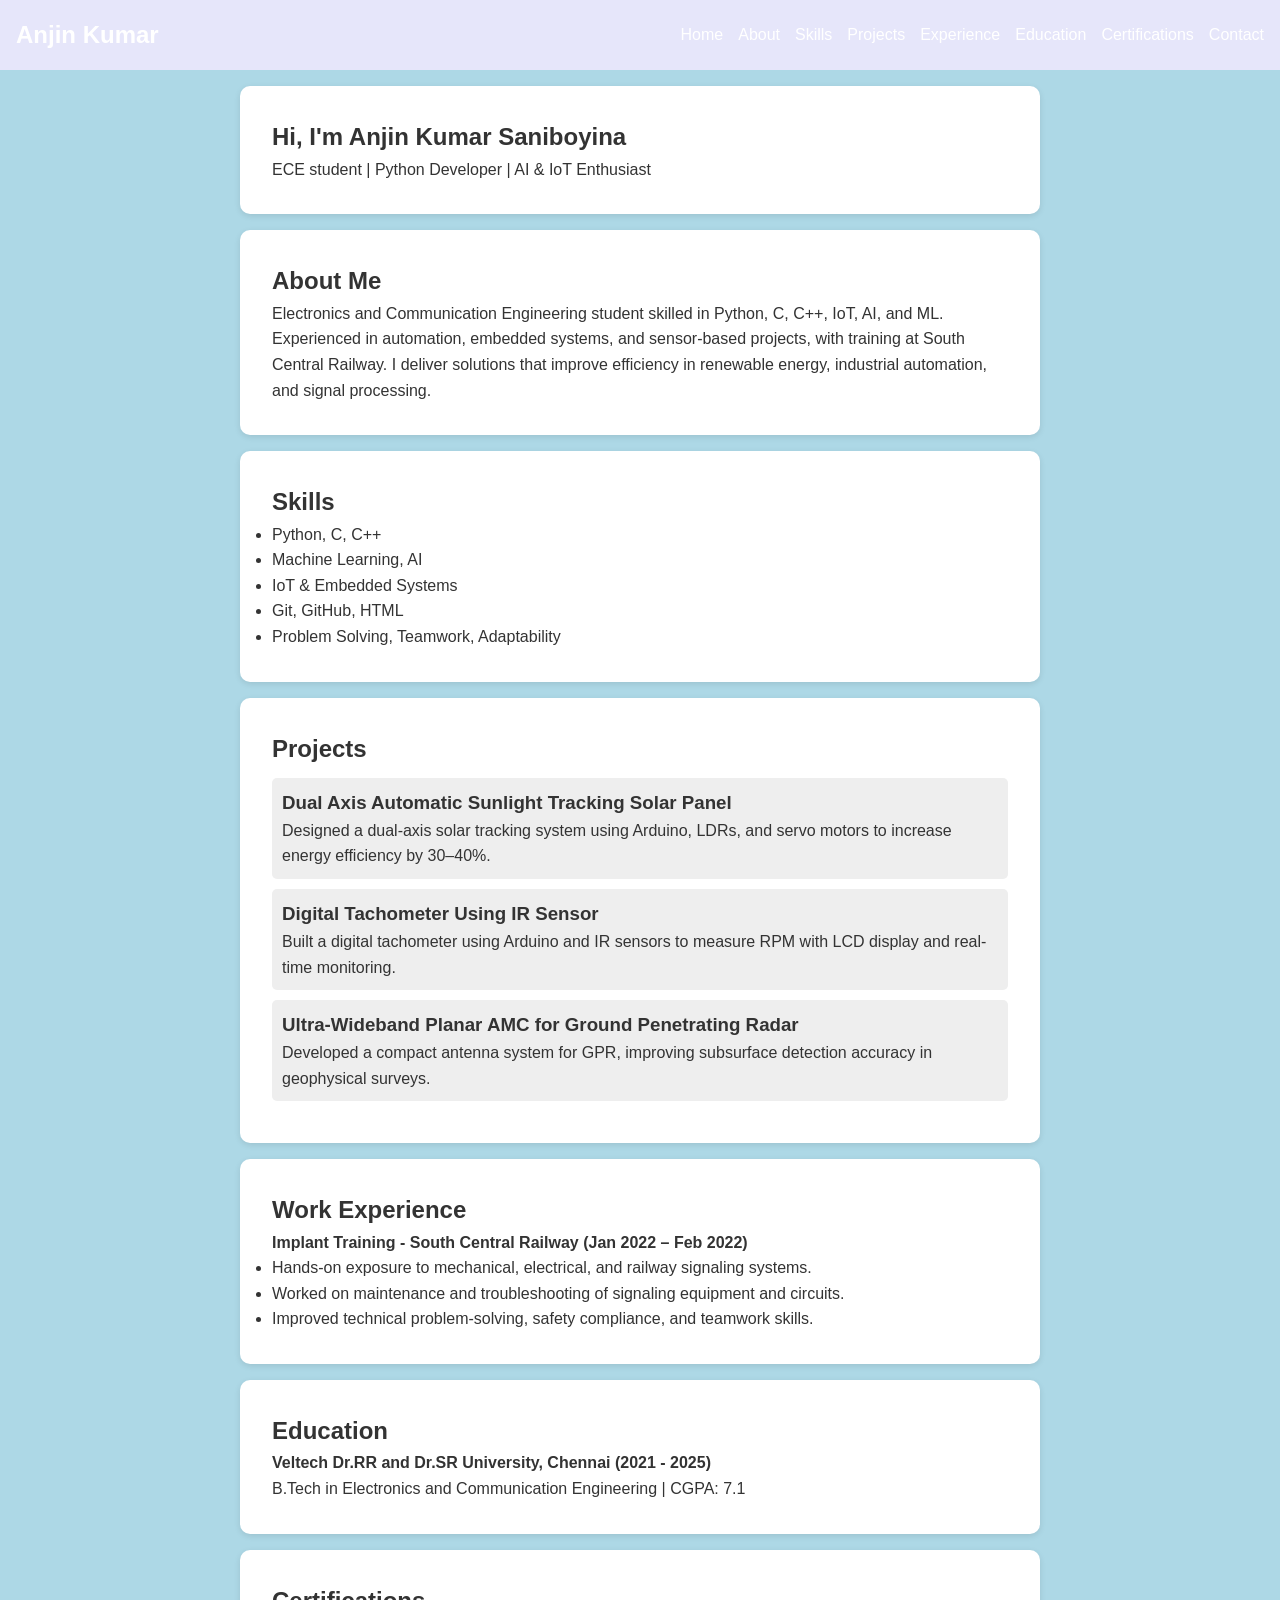
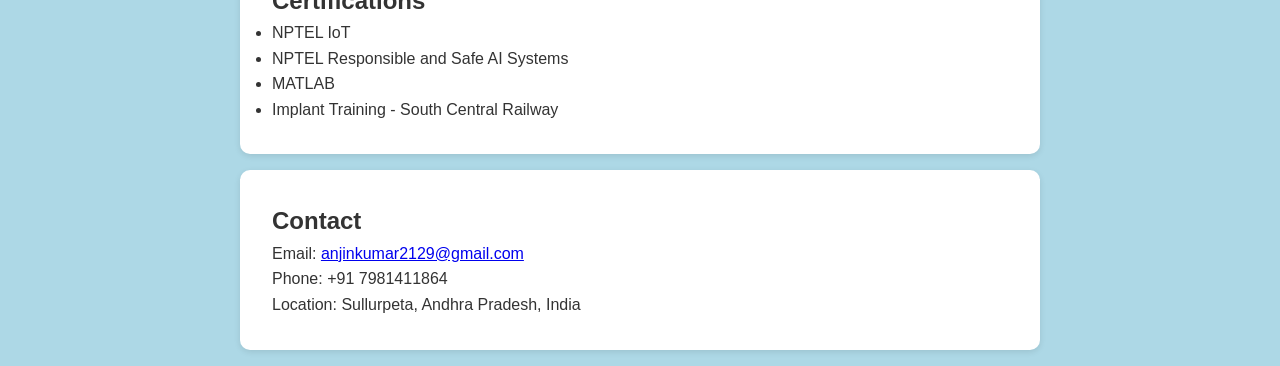
==== index.html @ 386e36b0 "portfolio added" ====
<!DOCTYPE html>
<html lang="en">
<head>
  <meta charset="UTF-8">
  <meta name="viewport" content="width=device-width, initial-scale=1.0">
  <title>Anjin Kumar Portfolio</title>
  <link rel="stylesheet" href="style.css">
</head>
<body>
  <!-- Navigation -->
  <header>
    <nav>
      <h2>Anjin Kumar</h2>
      <ul>
        <li><a href="#home">Home</a></li>
        <li><a href="#about">About</a></li>
        <li><a href="#skills">Skills</a></li>
        <li><a href="#projects">Projects</a></li>
        <li><a href="#experience">Experience</a></li>
        <li><a href="#education">Education</a></li>
        <li><a href="#certifications">Certifications</a></li>
        <li><a href="#contact">Contact</a></li>
      </ul>
    </nav>
  </header>

  <!-- Home -->
  <section id="home">
    <h1>Hi, I'm Anjin Kumar Saniboyina </h1>
    <p>ECE student | Python Developer | AI & IoT Enthusiast</p>
  </section>

  <!-- About -->
  <section id="about">
    <h2>About Me</h2>
    <p>
      Electronics and Communication Engineering student skilled in Python, C, C++, IoT, AI, and ML. 
      Experienced in automation, embedded systems, and sensor-based projects, with training at South Central Railway. 
      I deliver solutions that improve efficiency in renewable energy, industrial automation, and signal processing.
    </p>
  </section>

  <!-- Skills -->
  <section id="skills">
    <h2>Skills</h2>
    <ul>
      <li>Python, C, C++</li>
      <li>Machine Learning, AI</li>
      <li>IoT & Embedded Systems</li>
      <li>Git, GitHub, HTML</li>
      <li>Problem Solving, Teamwork, Adaptability</li>
    </ul>
  </section>

  <!-- Projects -->
  <section id="projects">
    <h2>Projects</h2>
    <div class="project">
      <h3>Dual Axis Automatic Sunlight Tracking Solar Panel</h3>
      <p>Designed a dual-axis solar tracking system using Arduino, LDRs, and servo motors to increase energy efficiency by 30–40%.</p>
    </div>
    <div class="project">
      <h3>Digital Tachometer Using IR Sensor</h3>
      <p>Built a digital tachometer using Arduino and IR sensors to measure RPM with LCD display and real-time monitoring.</p>
    </div>
    <div class="project">
      <h3>Ultra-Wideband Planar AMC for Ground Penetrating Radar</h3>
      <p>Developed a compact antenna system for GPR, improving subsurface detection accuracy in geophysical surveys.</p>
    </div>
  </section>

  <!-- Work Experience -->
  <section id="experience">
    <h2>Work Experience</h2>
    <p><b>Implant Training - South Central Railway (Jan 2022 – Feb 2022)</b></p>
    <ul>
      <li>Hands-on exposure to mechanical, electrical, and railway signaling systems.</li>
      <li>Worked on maintenance and troubleshooting of signaling equipment and circuits.</li>
      <li>Improved technical problem-solving, safety compliance, and teamwork skills.</li>
    </ul>
  </section>

  <!-- Education -->
  <section id="education">
    <h2>Education</h2>
    <p><b>Veltech Dr.RR and Dr.SR University, Chennai (2021 - 2025)</b></p>
    <p>B.Tech in Electronics and Communication Engineering | CGPA: 7.1</p>
  </section>

  <!-- Certifications -->
  <section id="certifications">
    <h2>Certifications</h2>
    <ul>
      <li>NPTEL IoT</li>
      <li>NPTEL Responsible and Safe AI Systems</li>
      <li>MATLAB</li>
      <li>Implant Training - South Central Railway</li>
    </ul>
  </section>

  <!-- Contact -->
  <section id="contact">
    <h2>Contact</h2>
    <p>Email: <a href="mailto:anjinkumar2129@gmail.com">anjinkumar2129@gmail.com</a></p>
    <p>Phone: +91 7981411864</p>
    <p>Location: Sullurpeta, Andhra Pradesh, India</p>
  </section>

  <!-- JS -->
  <script src="script.js"></script>
</body>
</html>
---- style.css ----
/* Reset */
* {
  margin: 0;
  padding: 0;
  box-sizing: border-box;
}

/* Body */
body {
  font-family: Arial, sans-serif;
  line-height: 1.6;
  background: lightblue;
  color: #333;
}

/* Header */
header {
  background: lavender;
  color: white;
  padding: 1rem;
}

header nav {
  display: flex;
  justify-content: space-between;
  align-items: center;
}

header ul {
  list-style: none;
  display: flex;
  gap: 15px;
}

header a {
  color: white;
  text-decoration: none;
}

/* Sections */
section {
  padding: 2rem;
  margin: 1rem auto;
  max-width: 800px;
  background: white;
  border-radius: 10px;
  box-shadow: 0 2px 6px rgba(0,0,0,0.1);
}

.project {
  padding: 10px;
  margin: 10px 0;
  background: #eee;
  border-radius: 5px;
}
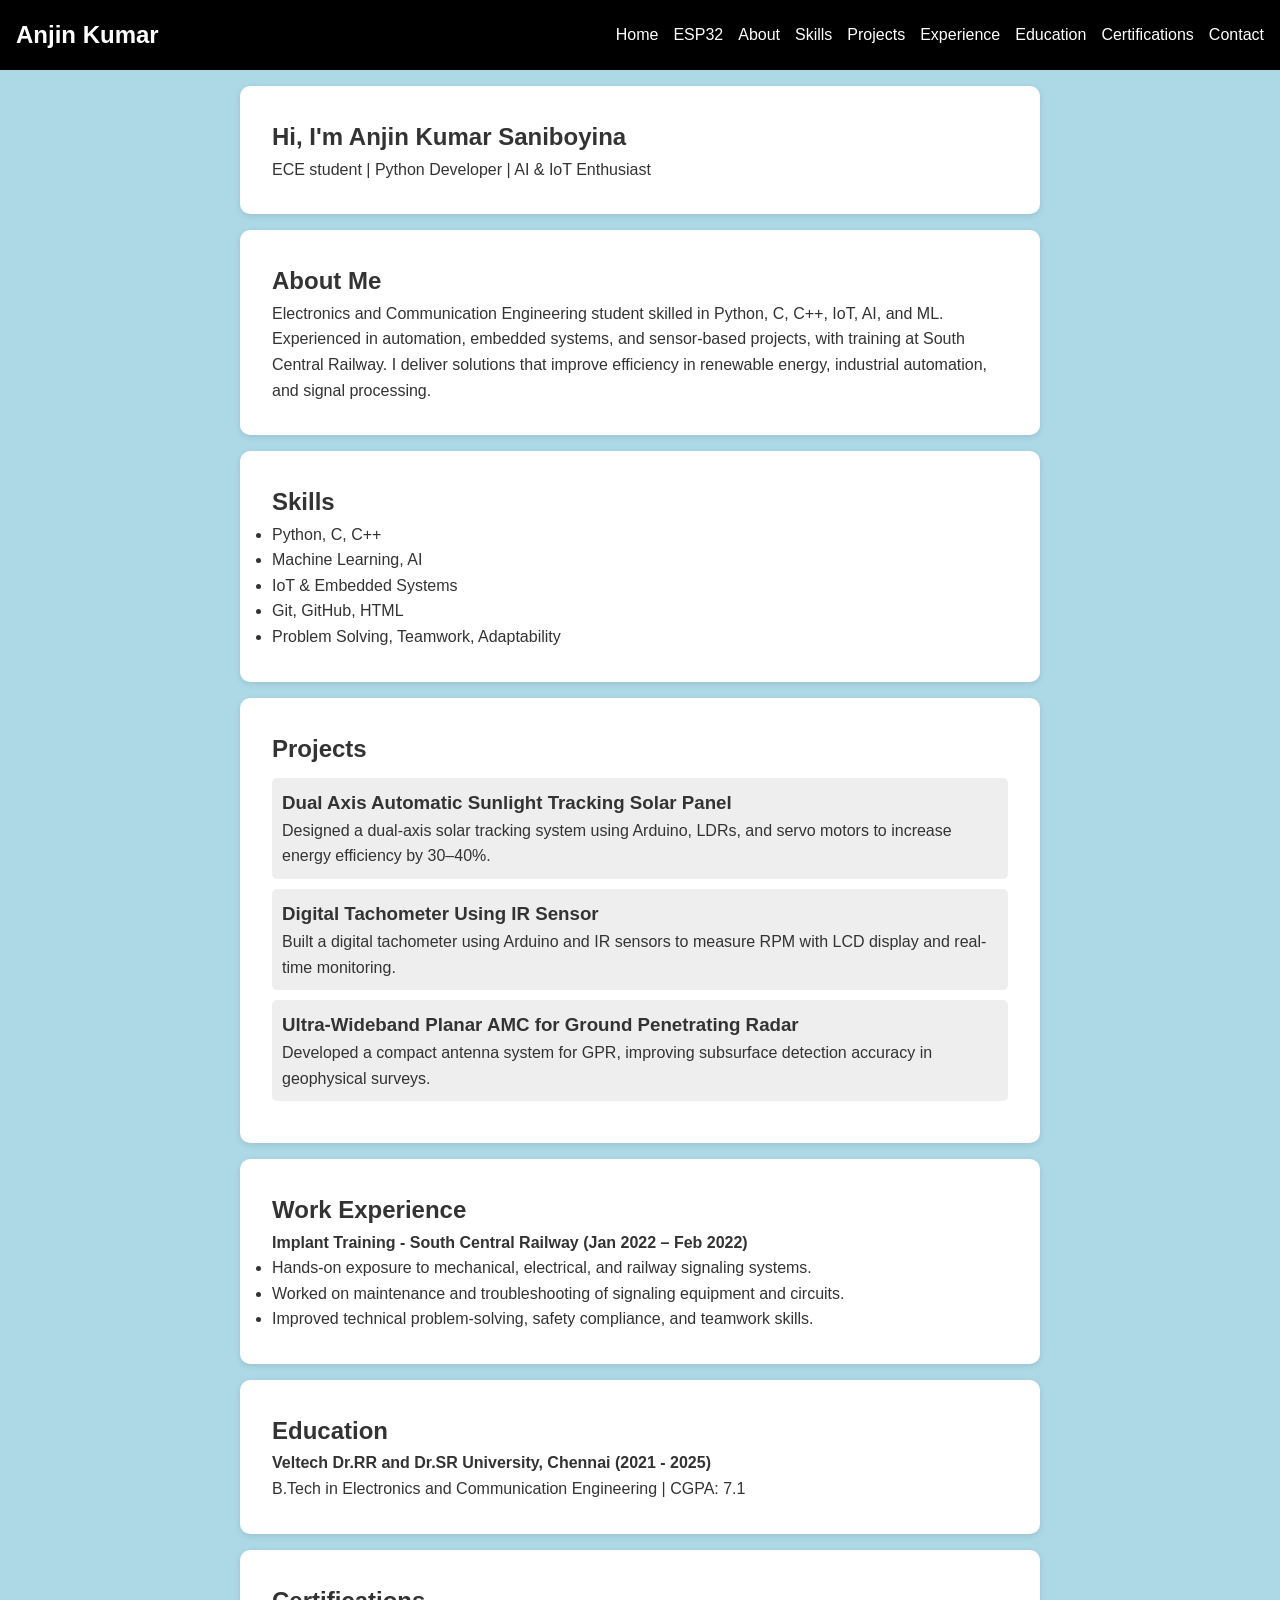
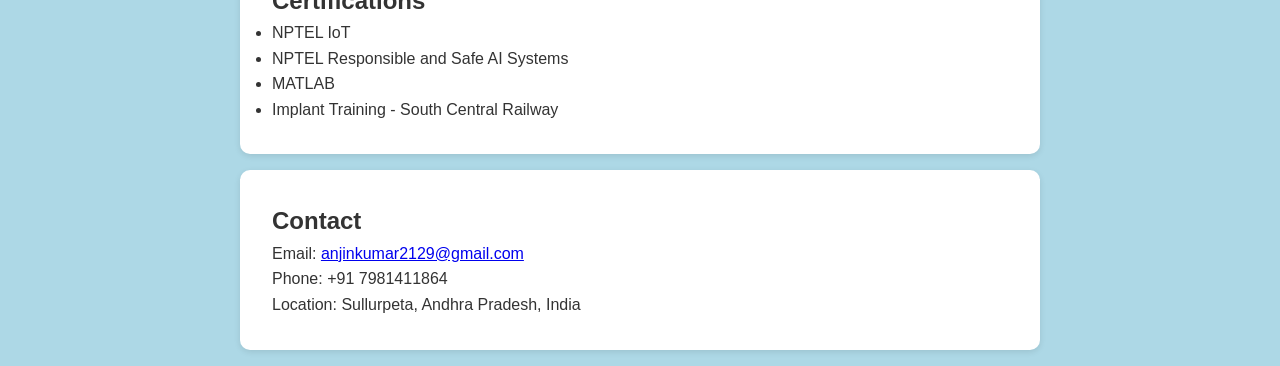
==== commit d8c2d863: "esp32" ====
--- a/index.html
+++ b/index.html
@@ -13,6 +13,7 @@
       <h2>Anjin Kumar</h2>
       <ul>
         <li><a href="#home">Home</a></li>
+        <li><a href="/esp32/esp32.html">ESP32</a></li>
         <li><a href="#about">About</a></li>
         <li><a href="#skills">Skills</a></li>
         <li><a href="#projects">Projects</a></li>
--- a/style.css
+++ b/style.css
@@ -15,7 +15,7 @@
 
 /* Header */
 header {
-  background: lavender;
+  background: black;
   color: white;
   padding: 1rem;
 }
@@ -23,12 +23,14 @@
 header nav {
   display: flex;
   justify-content: space-between;
+  flex-wrap: wrap;
   align-items: center;
 }
 
 header ul {
   list-style: none;
   display: flex;
+  flex-wrap: wrap;
   gap: 15px;
 }
 
